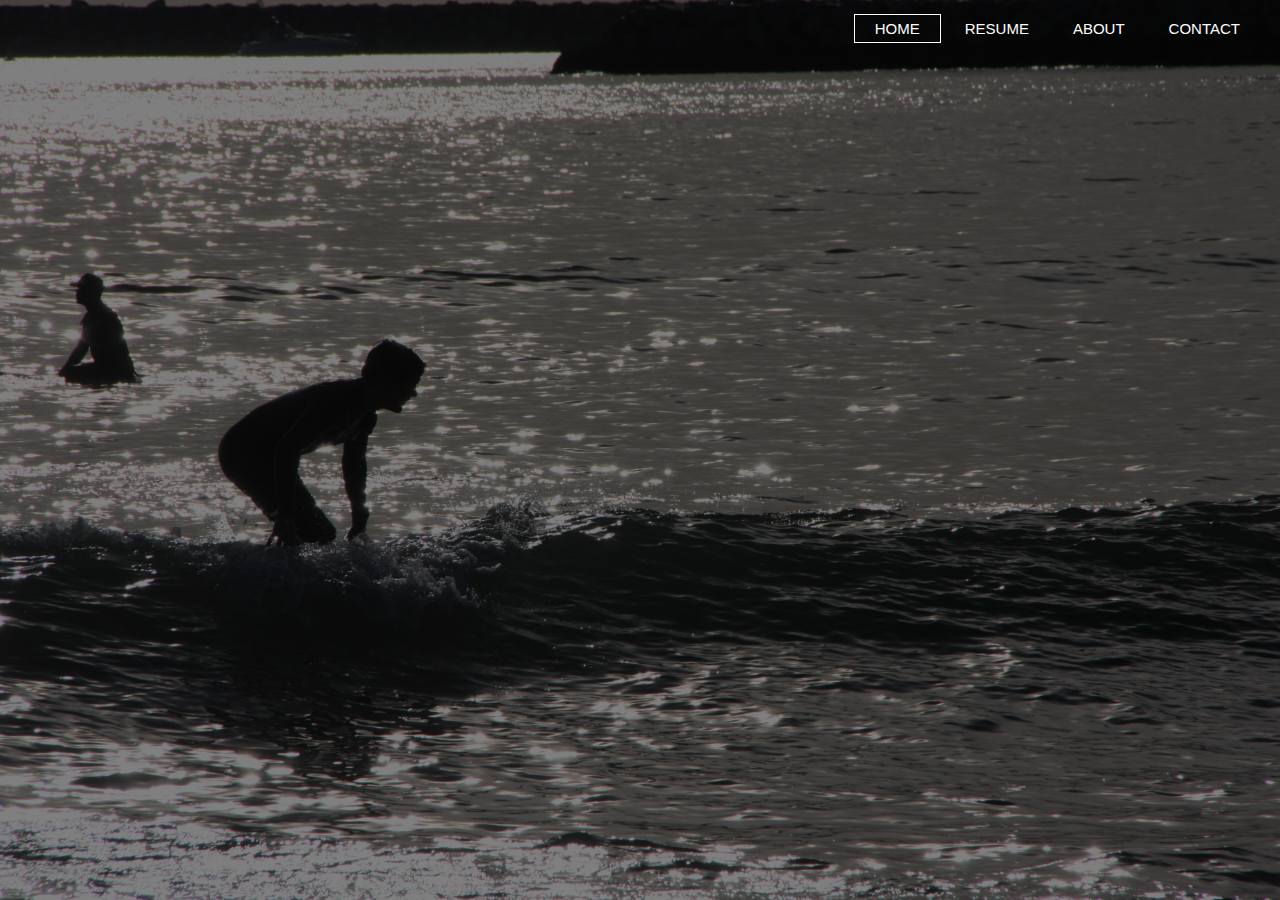
==== index.html @ b34f9130 "testing homepage glitch" ====
<!doctype html>
<html>
<head>
<title>Brian Patrick Coffey</title>
<link href ="style.css" rel="stylesheet" type="text/css">
<link rel="icon" type="image/png" sizes="32x32" href="favicon.png">
</head>
<body>
    <header>
        <div class="row">
        <ul class="main-nav">
            <li class="active"><a href="http://brianpcoffey.com" target="_blank"> HOME </a></li>
            <li><a href="resume"> RESUME </a></li>
            <li><a href="about"> ABOUT </a></li>
            <li><a href="contact"> CONTACT </a></li>
        </ul>
        </div>
    </header>
</body>
---- style.css ----
*
{
    margin: 0;
    padding: 0;
}

header
{
    background-image:linear-gradient(rgba(0,0,0,0.5),rgba(0,0,0,0.5)), url(surfing.JPG);
    height: 100vh;
    background-size: cover;
    background-position: center;
}

.main-nav
{
    float: right;
    list-style: none;
    margin-top: 20px;
    margin-right: 20px;
    margin-left: 20px;
}

.main-nav li
{
    display: inline-block;
}

.main-nav li a
{
    color: white;
    text-decoration: none;
    padding: 5px 20px;
    font-family: "Roboto", sans-serif;
    font-size: 15px;
    transition: 0.5s ease;
}

.main-nav li.active a
{
    border: 1px solid white;
}

.main-nav li a:hover
{
    border: 1px solid white;
}
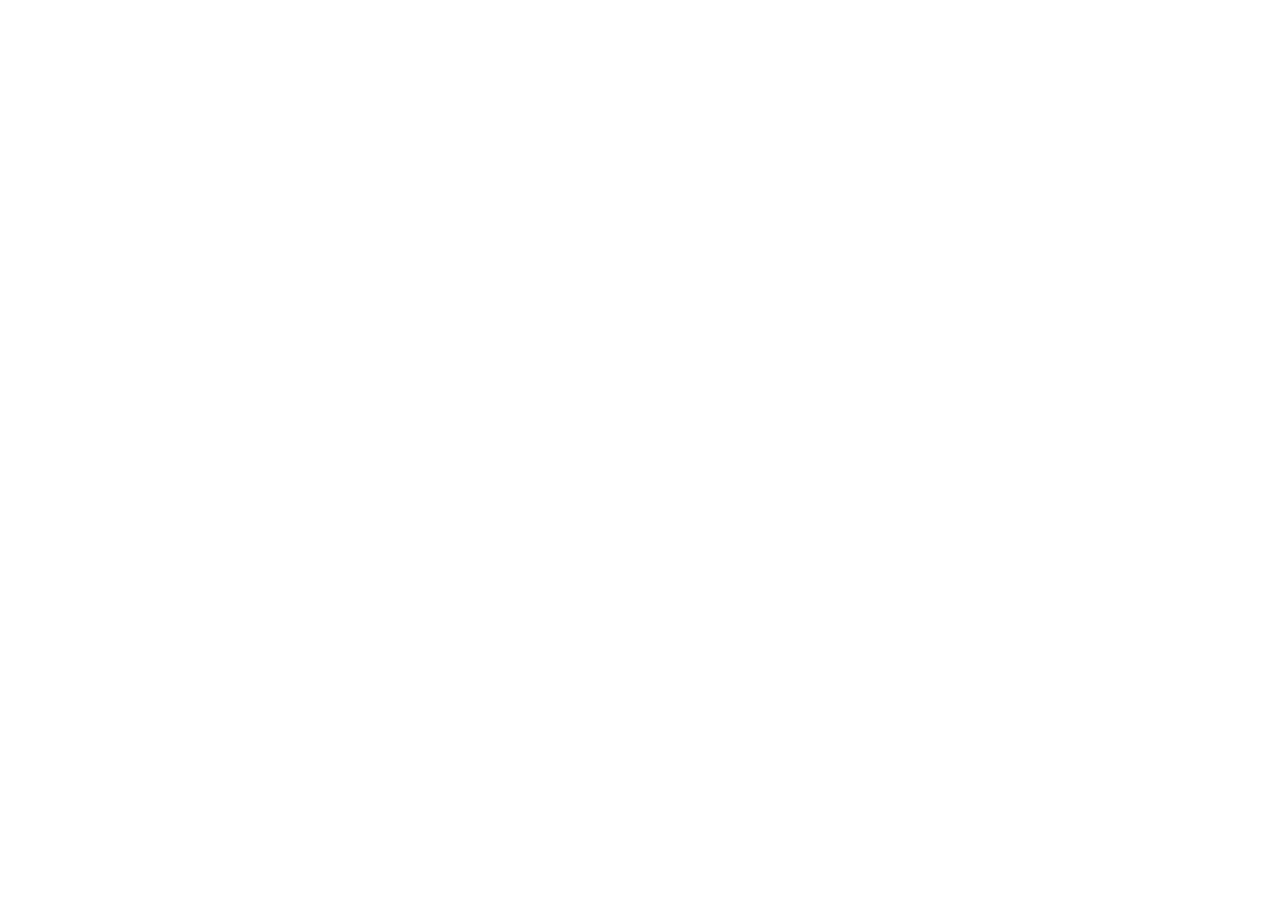
==== commit 4c0cd992: "Reverted changes to fix website" ====
--- a/index.html
+++ b/index.html
@@ -2,14 +2,14 @@
 <html>
 <head>
 <title>Brian Patrick Coffey</title>
-<link href ="style.css" rel="stylesheet" type="text/css">
+<link href ="index.css" rel="stylesheet" type="text/css">
 <link rel="icon" type="image/png" sizes="32x32" href="favicon.png">
 </head>
 <body>
     <header>
         <div class="row">
         <ul class="main-nav">
-            <li class="active"><a href="http://brianpcoffey.com" target="_blank"> HOME </a></li>
+            <li class="active"><a href="http://brianpcoffey.com" target="_self"> HOME </a></li>
             <li><a href="resume"> RESUME </a></li>
             <li><a href="about"> ABOUT </a></li>
             <li><a href="contact"> CONTACT </a></li>
--- a/index.css
+++ b/index.css
@@ -0,0 +1,46 @@
+*
+{
+    margin: 0;
+    padding: 0;
+}
+
+header
+{
+    background-image:linear-gradient(rgba(0,0,0,0.5),rgba(0,0,0,0.5)), url(surfing.JPG);
+    background-size: cover;
+    background-position: center;
+}
+
+.main-nav
+{
+    float: right;
+    list-style: none;
+    margin-top: 20px;
+    margin-right: 20px;
+    margin-left: 20px;
+}
+
+.main-nav li
+{
+    display: inline-block;
+}
+
+.main-nav li a
+{
+    color: white;
+    text-decoration: none;
+    padding: 5px 20px;
+    font-family: "Roboto", sans-serif;
+    font-size: 15px;
+    transition: 0.5s ease;
+}
+
+.main-nav li.active a
+{
+    border: 1px solid white;
+}
+
+.main-nav li a:hover
+{
+    border: 1px solid white;
+}
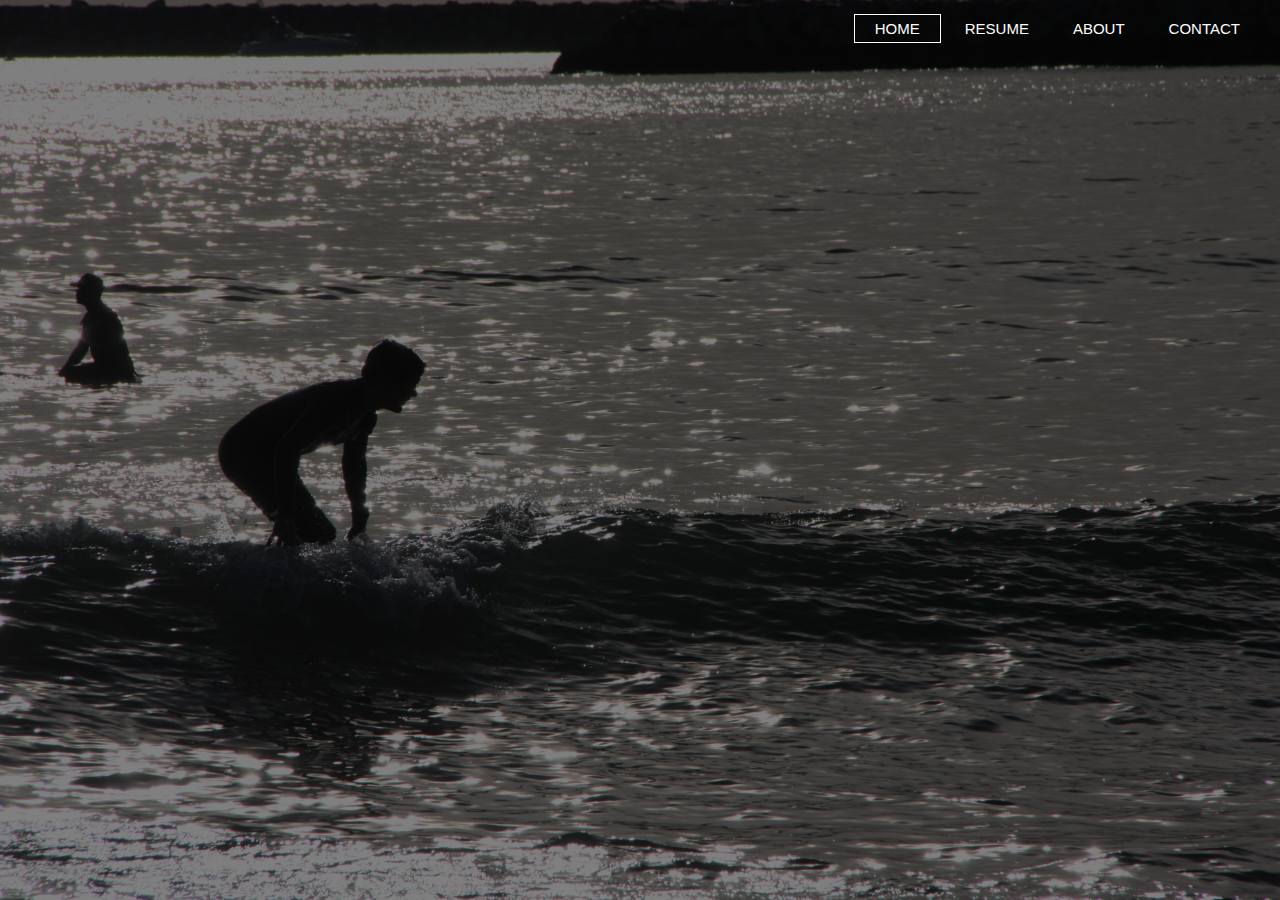
==== commit 9ac93db6: ""Reverted changes because website broke"" ====
--- a/index.html
+++ b/index.html
@@ -2,7 +2,7 @@
 <html>
 <head>
 <title>Brian Patrick Coffey</title>
-<link href ="index.css" rel="stylesheet" type="text/css">
+<link href ="style.css" rel="stylesheet" type="text/css">
 <link rel="icon" type="image/png" sizes="32x32" href="favicon.png">
 </head>
 <body>
--- a/style.css
+++ b/style.css
@@ -0,0 +1,48 @@
+*
+{
+    margin: 0;
+    padding: 0;
+}
+
+header
+{
+    background-image:linear-gradient(rgba(0,0,0,0.5),rgba(0,0,0,0.5)), url(surfing.JPG);
+    height: 100vh;
+    background-size: cover;
+    background-position: center;
+}
+
+.main-nav
+{
+    float: right;
+    list-style: none;
+    margin-top: 20px;
+    margin-right: 20px;
+    margin-left: 20px;
+}
+
+.main-nav li
+{
+    display: inline-block;
+}
+
+.main-nav li a
+{
+    color: white;
+    text-decoration: none;
+    padding: 5px 20px;
+    font-family: "Roboto", sans-serif;
+    font-size: 15px;
+    transition: 0.5s ease;
+}
+
+.main-nav li.active a
+{
+    border: 1px solid white;
+}
+
+.main-nav li a:hover
+{
+    border: 1px solid white;
+}
+
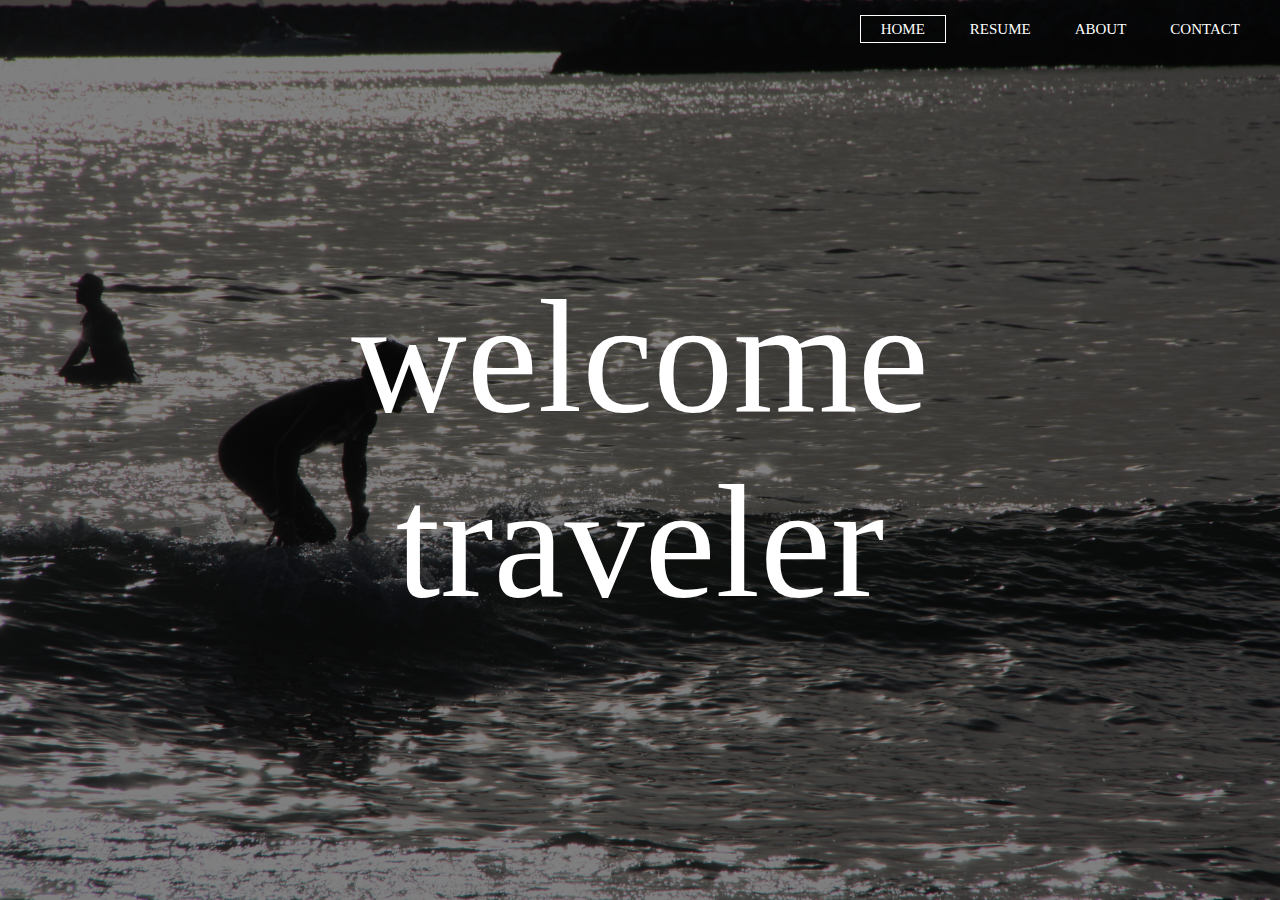
==== commit 579a9bd9: "making progress. finished homepage. next item of business is resume, contact, and about me pages" ====
--- a/index.html
+++ b/index.html
@@ -13,8 +13,8 @@
             <li><a href="resume"> RESUME </a></li>
             <li><a href="about"> ABOUT </a></li>
             <li><a href="contact"> CONTACT </a></li>
+            <hl>welcome traveler</hi>
         </ul>
         </div>
     </header>
 </body>
-
--- a/style.css
+++ b/style.css
@@ -10,6 +10,18 @@
     height: 100vh;
     background-size: cover;
     background-position: center;
+}
+
+hl
+{
+    position: absolute;
+    left: 50%;
+    top: 50%;
+    transform: translateX(-50%) translateY(-50%);
+    text-align: center;
+    font-family: Bradley Hand, cursive;
+    color: white;
+    font-size: 10em;
 }
 
 .main-nav
@@ -31,7 +43,7 @@
     color: white;
     text-decoration: none;
     padding: 5px 20px;
-    font-family: "Roboto", sans-serif;
+    font-family: Bradley Hand, cursive;
     font-size: 15px;
     transition: 0.5s ease;
 }
@@ -45,4 +57,3 @@
 {
     border: 1px solid white;
 }
-
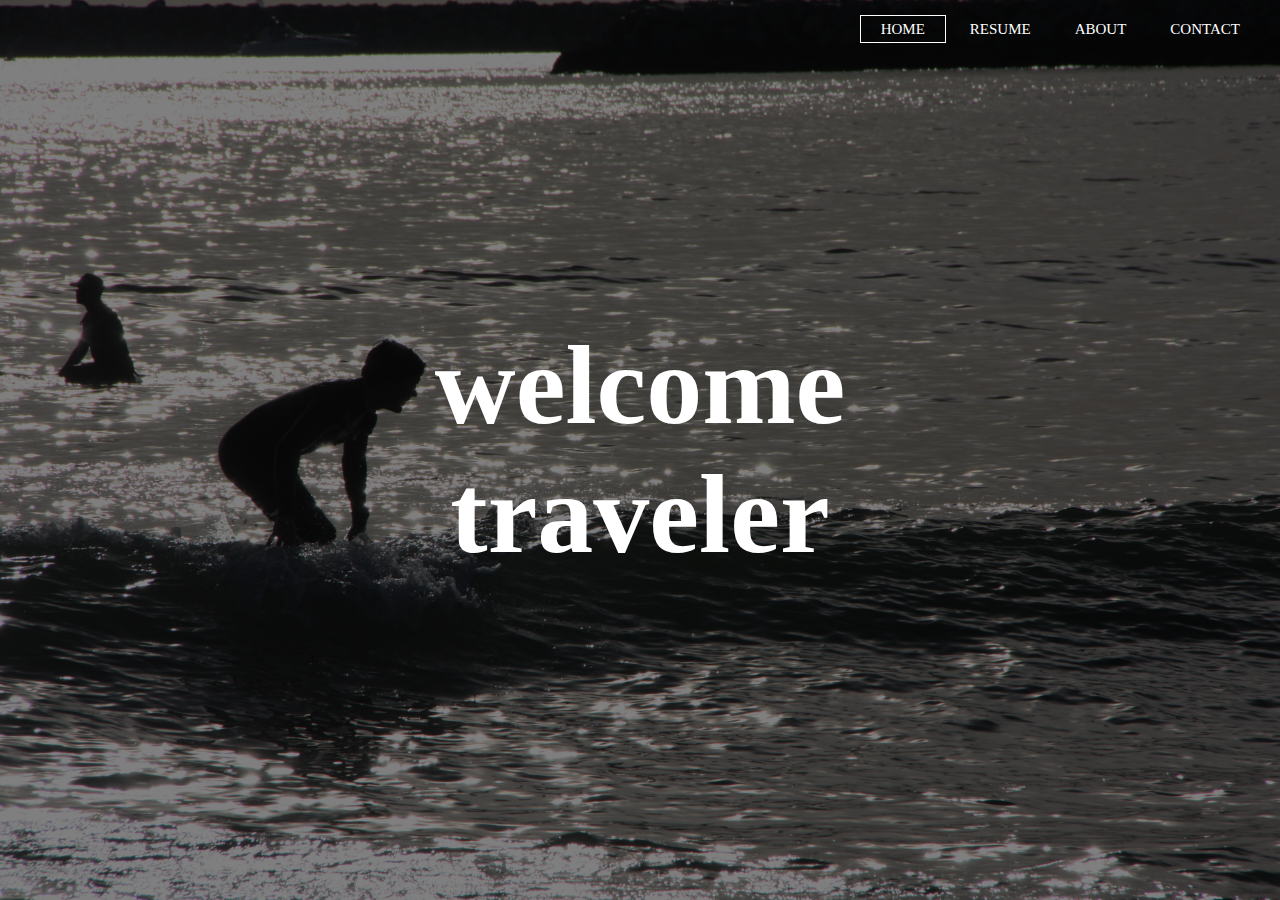
==== commit a5b81f97: "Added about me page" ====
--- a/index.html
+++ b/index.html
@@ -13,7 +13,7 @@
             <li><a href="resume"> RESUME </a></li>
             <li><a href="about"> ABOUT </a></li>
             <li><a href="contact"> CONTACT </a></li>
-            <hl>welcome traveler</hi>
+            <h1>welcome traveler</h1>
         </ul>
         </div>
     </header>
--- a/style.css
+++ b/style.css
@@ -2,26 +2,6 @@
 {
     margin: 0;
     padding: 0;
-}
-
-header
-{
-    background-image:linear-gradient(rgba(0,0,0,0.5),rgba(0,0,0,0.5)), url(surfing.JPG);
-    height: 100vh;
-    background-size: cover;
-    background-position: center;
-}
-
-hl
-{
-    position: absolute;
-    left: 50%;
-    top: 50%;
-    transform: translateX(-50%) translateY(-50%);
-    text-align: center;
-    font-family: Bradley Hand, cursive;
-    color: white;
-    font-size: 10em;
 }
 
 .main-nav
@@ -29,6 +9,7 @@
     float: right;
     list-style: none;
     margin-top: 20px;
+    margin-bottom: 20px;
     margin-right: 20px;
     margin-left: 20px;
 }
@@ -43,7 +24,7 @@
     color: white;
     text-decoration: none;
     padding: 5px 20px;
-    font-family: Bradley Hand, cursive;
+    font-family: Papyrus, fantasy;
     font-size: 15px;
     transition: 0.5s ease;
 }
@@ -57,3 +38,34 @@
 {
     border: 1px solid white;
 }
+
+header
+{
+    background-image:linear-gradient(rgba(0,0,0,0.5),rgba(0,0,0,0.5)), url(surfing.JPG);
+    height: 100vh;
+    background-size: cover;
+    background-position: center;
+}
+
+h1
+{
+    position: absolute;
+    left: 50%;
+    top: 50%;
+    transform: translateX(-50%) translateY(-50%);
+    text-align: center;
+    font-family: Papyrus, fantasy;
+    color: white;
+    font-size: 7em;
+}
+h2
+{
+    position: absolute;
+    left: 50%;
+    top: 50%;
+    transform: translateX(-50%) translateY(-50%);
+    text-align: center;
+    font-family: Papyrus, fantasy;
+    color: white;
+    font-size: 3em;
+}
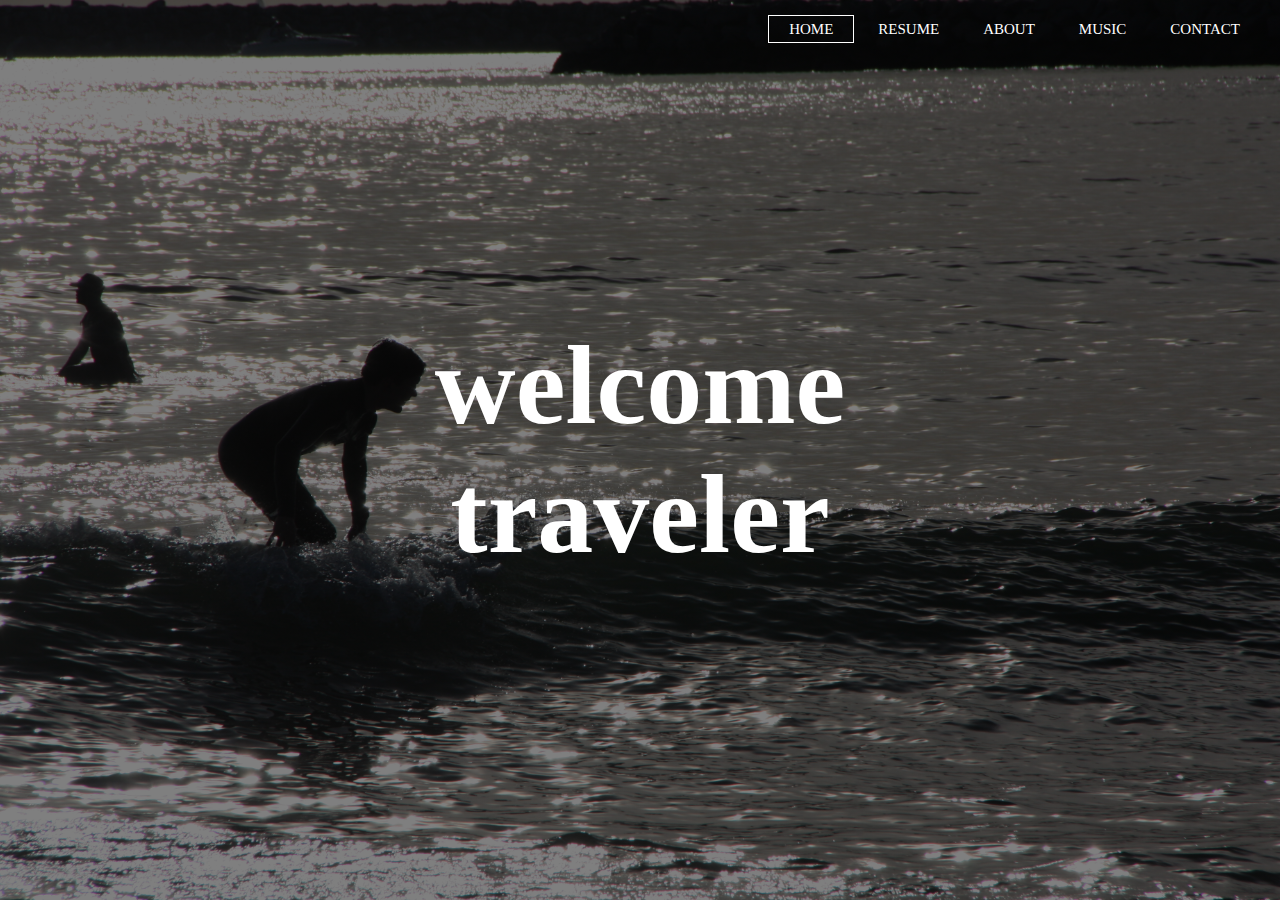
==== commit 458cb268: "Testing playlist page" ====
--- a/index.html
+++ b/index.html
@@ -12,6 +12,7 @@
             <li class="active"><a href="http://brianpcoffey.com" target="_self"> HOME </a></li>
             <li><a href="resume"> RESUME </a></li>
             <li><a href="about"> ABOUT </a></li>
+            <li><a href="music"> MUSIC </a></li>
             <li><a href="contact"> CONTACT </a></li>
             <h1>welcome traveler</h1>
         </ul>
--- a/style.css
+++ b/style.css
@@ -46,6 +46,24 @@
     background-size: cover;
     background-position: center;
 }
+label
+{
+    position: absolute;
+    left: 50%;
+    top: 50%;
+    transform: translateX(-50%) translateY(-50%);
+    text-align: center;
+    font-family: Papyrus, fantasy;
+    color: white;
+    font-size: 7em;
+}
+resumepdf
+{
+    background-image: url(res.pdf);
+    height: 100vh;
+    background-size: cover;
+    background-position: center;
+}
 
 h1
 {
@@ -69,3 +87,46 @@
     color: white;
     font-size: 3em;
 }
+
+.contact-input {
+  position: relative;
+  top: 175px;
+  left: 50%;
+  transform: translateX(-50%);
+  margin-top: 10px;
+  margin-bottom: 10px;
+  padding: 5px;
+  text-align: center;
+  font-family: Papyrus, fantasy;
+  font-size: 15px;
+  border-style: solid;
+  border-color: #FFFFFF;
+  border-width: 5px;
+  border-radius: 15px;
+  color: black;
+}
+
+.contact-input:hover {
+  background-color: linear-gradient(rgba(0,0,0,0.5),rgba(0,0,0,0.5));
+}
+
+.textarea {
+  padding: 10px;
+  resize: none;
+  text-align: left;
+  color: black;
+}
+
+#contact-submit {
+  position: relative;
+  left: 50%;
+  transform: translateX(-50%);
+  margin-top: 175px;
+  margin-bottom: 20px;
+  padding: 10px 20px 10px 20px;
+  border-color: #FFFFFF;
+  border-width: 5px;
+  border-radius: 15px;
+  color: black;
+  font-family: Papyrus, fantasy;
+}
